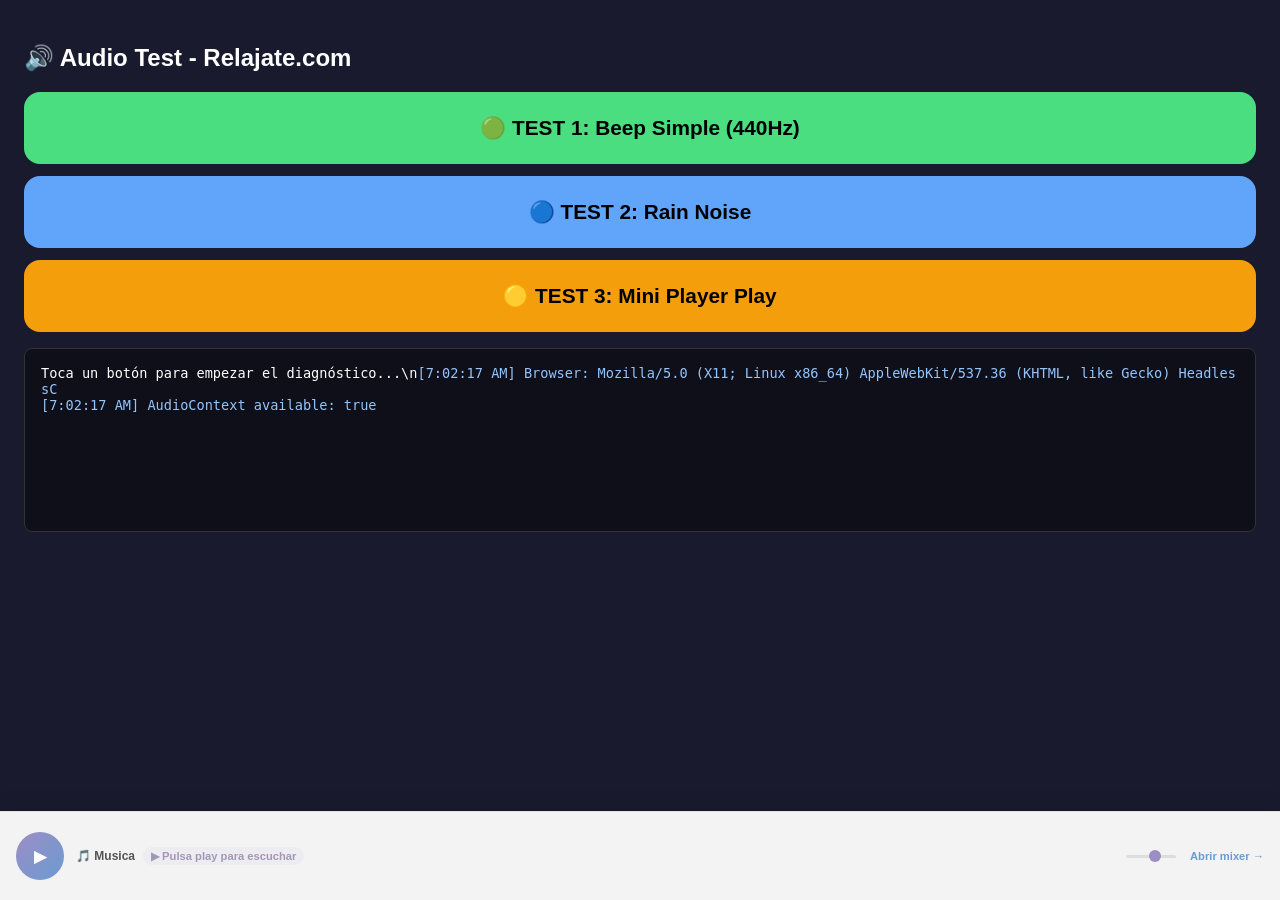
==== audiotest.html @ 0f15ad19 "Add audio diagnostic page for mobile debugging Co-Authored-By: Claude Sonnet 4.6 <noreply@anthropic." ====
<!DOCTYPE html>
<html lang="es">
<head>
  <meta charset="UTF-8">
  <meta name="viewport" content="width=device-width, initial-scale=1.0">
  <title>Audio Test</title>
  <style>
    body { font-family: sans-serif; padding: 1rem; background: #1a1a2e; color: white; }
    button {
      display: block; width: 100%; padding: 1.5rem; font-size: 1.3rem;
      border: none; border-radius: 1rem; margin: 0.75rem 0; cursor: pointer;
      font-weight: bold;
    }
    #btn1 { background: #4ade80; color: #000; }
    #btn2 { background: #60a5fa; color: #000; }
    #btn3 { background: #f59e0b; color: #000; }
    #log {
      background: #0f0f1a; border-radius: 0.5rem; padding: 1rem;
      font-family: monospace; font-size: 0.85rem; min-height: 150px;
      white-space: pre-wrap; word-break: break-all; margin-top: 1rem;
      border: 1px solid #333;
    }
    .ok { color: #4ade80; }
    .err { color: #f87171; }
    .info { color: #93c5fd; }
  </style>
</head>
<body>
  <h2>🔊 Audio Test - Relajate.com</h2>

  <button id="btn1">🟢 TEST 1: Beep Simple (440Hz)</button>
  <button id="btn2">🔵 TEST 2: Rain Noise</button>
  <button id="btn3">🟡 TEST 3: Mini Player Play</button>

  <div id="log">Toca un botón para empezar el diagnóstico...\n</div>

  <script>
    var log = document.getElementById('log');
    function logMsg(msg, type) {
      var span = document.createElement('span');
      span.className = type || 'info';
      span.textContent = '[' + new Date().toLocaleTimeString() + '] ' + msg + '\n';
      log.appendChild(span);
      log.scrollTop = log.scrollHeight;
    }

    // Show device info on load
    logMsg('Browser: ' + navigator.userAgent.slice(0,80));
    logMsg('AudioContext available: ' + !!(window.AudioContext || window.webkitAudioContext));

    // ---- TEST 1: Simple beep ----
    var ctx1 = null;
    document.getElementById('btn1').addEventListener('touchstart', function(e) {
      e.preventDefault();
      logMsg('--- TEST 1 start ---');
      try {
        ctx1 = new (window.AudioContext || window.webkitAudioContext)();
        logMsg('Context created. State: ' + ctx1.state);

        // Silent buffer unlock
        var buf = ctx1.createBuffer(1, 1, 22050);
        var src = ctx1.createBufferSource();
        src.buffer = buf; src.connect(ctx1.destination); src.start(0);
        logMsg('Silent buffer played');

        ctx1.resume().then(function() {
          logMsg('resume() resolved. State: ' + ctx1.state, 'ok');

          // Play 440Hz tone
          var osc = ctx1.createOscillator();
          var gain = ctx1.createGain();
          osc.frequency.value = 440;
          gain.gain.setValueAtTime(0.5, ctx1.currentTime);
          gain.gain.linearRampToValueAtTime(0, ctx1.currentTime + 1.5);
          osc.connect(gain); gain.connect(ctx1.destination);
          osc.start(); osc.stop(ctx1.currentTime + 1.5);
          logMsg('Oscillator started at 440Hz, should hear beep now!', 'ok');
        }).catch(function(err) {
          logMsg('resume() FAILED: ' + err, 'err');
        });
      } catch(err) {
        logMsg('ERROR: ' + err, 'err');
      }
    }, {passive: false});

    // ---- TEST 2: Rain noise ----
    var ctx2 = null;
    document.getElementById('btn2').addEventListener('touchstart', function(e) {
      e.preventDefault();
      logMsg('--- TEST 2 start ---');
      try {
        ctx2 = new (window.AudioContext || window.webkitAudioContext)();
        logMsg('Context created. State: ' + ctx2.state);

        var buf = ctx2.createBuffer(1, 1, 22050);
        var src = ctx2.createBufferSource();
        src.buffer = buf; src.connect(ctx2.destination); src.start(0);

        ctx2.resume().then(function() {
          logMsg('resume() resolved. State: ' + ctx2.state, 'ok');

          // White noise
          var bufSize = ctx2.sampleRate * 2;
          var noiseBuf = ctx2.createBuffer(1, bufSize, ctx2.sampleRate);
          var data = noiseBuf.getChannelData(0);
          for (var i = 0; i < bufSize; i++) data[i] = Math.random() * 2 - 1;
          var noise = ctx2.createBufferSource();
          noise.buffer = noiseBuf; noise.loop = true;
          var hp = ctx2.createBiquadFilter(); hp.type = 'highpass'; hp.frequency.value = 1000;
          var gain = ctx2.createGain(); gain.gain.value = 0.3;
          noise.connect(hp); hp.connect(gain); gain.connect(ctx2.destination);
          noise.start();
          logMsg('Rain noise started! Should hear rain for 5 seconds...', 'ok');
          setTimeout(function() { try { noise.stop(); logMsg('Rain stopped.'); } catch(e){} }, 5000);
        }).catch(function(err) {
          logMsg('resume() FAILED: ' + err, 'err');
        });
      } catch(err) {
        logMsg('ERROR: ' + err, 'err');
      }
    }, {passive: false});

    // ---- TEST 3: Mini player ----
    document.getElementById('btn3').addEventListener('touchstart', function(e) {
      e.preventDefault();
      logMsg('--- TEST 3: Mini Player ---');
      if (window._relajateAudio) {
        logMsg('_relajateAudio API found', 'ok');
        logMsg('isPlaying before: ' + window._relajateAudio.isPlaying());
        window._relajateAudio.toggle();
        setTimeout(function() {
          logMsg('isPlaying after: ' + window._relajateAudio.isPlaying(), 'ok');
        }, 200);
      } else {
        logMsg('_relajateAudio not found (mini-player.js not loaded on this page)', 'err');
      }
    }, {passive: false});
  </script>
  <script src="mini-player.js"></script>
</body>
</html>
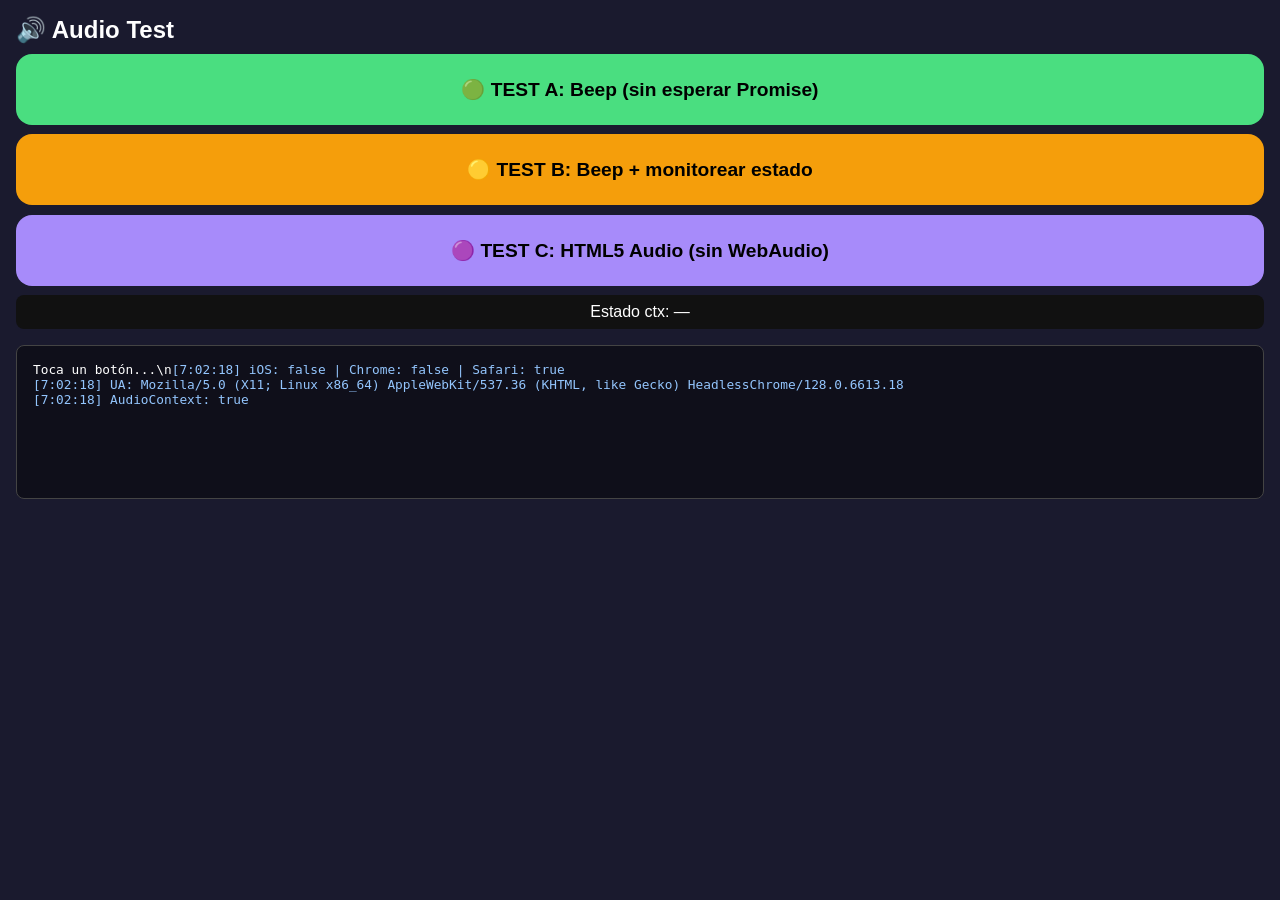
==== commit ed4b66ea: "Update audio diagnostic page with sync approach and state polling Co-Authored-By: Claude Sonnet 4.6 " ====
--- a/audiotest.html
+++ b/audiotest.html
@@ -5,137 +5,191 @@
   <meta name="viewport" content="width=device-width, initial-scale=1.0">
   <title>Audio Test</title>
   <style>
-    body { font-family: sans-serif; padding: 1rem; background: #1a1a2e; color: white; }
+    body { font-family: sans-serif; padding: 1rem; background: #1a1a2e; color: white; margin:0; }
     button {
-      display: block; width: 100%; padding: 1.5rem; font-size: 1.3rem;
-      border: none; border-radius: 1rem; margin: 0.75rem 0; cursor: pointer;
-      font-weight: bold;
+      display: block; width: 100%; padding: 1.5rem; font-size: 1.2rem;
+      border: none; border-radius: 1rem; margin: 0.6rem 0; cursor: pointer; font-weight: bold;
     }
     #btn1 { background: #4ade80; color: #000; }
-    #btn2 { background: #60a5fa; color: #000; }
-    #btn3 { background: #f59e0b; color: #000; }
+    #btn2 { background: #f59e0b; color: #000; }
+    #btn3 { background: #a78bfa; color: #000; }
     #log {
       background: #0f0f1a; border-radius: 0.5rem; padding: 1rem;
-      font-family: monospace; font-size: 0.85rem; min-height: 150px;
+      font-family: monospace; font-size: 0.8rem; min-height: 120px;
       white-space: pre-wrap; word-break: break-all; margin-top: 1rem;
-      border: 1px solid #333;
+      border: 1px solid #444; max-height: 300px; overflow-y: auto;
     }
     .ok { color: #4ade80; }
     .err { color: #f87171; }
     .info { color: #93c5fd; }
+    .warn { color: #fcd34d; }
   </style>
 </head>
 <body>
-  <h2>🔊 Audio Test - Relajate.com</h2>
+  <h2 style="margin:0 0 0.5rem">🔊 Audio Test</h2>
 
-  <button id="btn1">🟢 TEST 1: Beep Simple (440Hz)</button>
-  <button id="btn2">🔵 TEST 2: Rain Noise</button>
-  <button id="btn3">🟡 TEST 3: Mini Player Play</button>
+  <button id="btn1">🟢 TEST A: Beep (sin esperar Promise)</button>
+  <button id="btn2">🟡 TEST B: Beep + monitorear estado</button>
+  <button id="btn3">🟣 TEST C: HTML5 Audio (sin WebAudio)</button>
 
-  <div id="log">Toca un botón para empezar el diagnóstico...\n</div>
+  <div id="state" style="text-align:center;font-size:1rem;padding:0.5rem;background:#111;border-radius:0.5rem;margin:0.5rem 0">Estado ctx: —</div>
+  <div id="log">Toca un botón...\n</div>
 
   <script>
-    var log = document.getElementById('log');
+    var logEl = document.getElementById('log');
+    var stateEl = document.getElementById('state');
+
     function logMsg(msg, type) {
+      var t = new Date().toLocaleTimeString('es',{hour12:false});
+      var line = '[' + t + '] ' + msg + '\n';
       var span = document.createElement('span');
       span.className = type || 'info';
-      span.textContent = '[' + new Date().toLocaleTimeString() + '] ' + msg + '\n';
-      log.appendChild(span);
-      log.scrollTop = log.scrollHeight;
+      span.textContent = line;
+      logEl.appendChild(span);
+      logEl.scrollTop = logEl.scrollHeight;
     }
 
-    // Show device info on load
-    logMsg('Browser: ' + navigator.userAgent.slice(0,80));
-    logMsg('AudioContext available: ' + !!(window.AudioContext || window.webkitAudioContext));
+    // Device info
+    var ua = navigator.userAgent;
+    var ios = /iP(hone|od|ad)/.test(ua);
+    var chrome = /CriOS/.test(ua);
+    var safari = /Safari/.test(ua) && !chrome;
+    logMsg('iOS: ' + ios + ' | Chrome: ' + chrome + ' | Safari: ' + safari);
+    logMsg('UA: ' + ua.slice(0,100));
+    logMsg('AudioContext: ' + !!(window.AudioContext || window.webkitAudioContext));
 
-    // ---- TEST 1: Simple beep ----
-    var ctx1 = null;
+    function updateStateDisplay(ctx) {
+      stateEl.textContent = 'Estado ctx: ' + (ctx ? ctx.state : '—') +
+        ' | currentTime: ' + (ctx ? ctx.currentTime.toFixed(3) : '—');
+    }
+
+    // ---- TEST A: Start audio synchronously WITHOUT waiting for Promise ----
     document.getElementById('btn1').addEventListener('touchstart', function(e) {
       e.preventDefault();
-      logMsg('--- TEST 1 start ---');
+      logMsg('=== TEST A ===');
       try {
-        ctx1 = new (window.AudioContext || window.webkitAudioContext)();
-        logMsg('Context created. State: ' + ctx1.state);
+        var ctx = new (window.AudioContext || window.webkitAudioContext)();
+        logMsg('Ctx created. State: ' + ctx.state);
+        updateStateDisplay(ctx);
 
-        // Silent buffer unlock
-        var buf = ctx1.createBuffer(1, 1, 22050);
-        var src = ctx1.createBufferSource();
-        src.buffer = buf; src.connect(ctx1.destination); src.start(0);
-        logMsg('Silent buffer played');
+        // Monitor state changes
+        ctx.onstatechange = function() {
+          logMsg('STATE CHANGED → ' + ctx.state, 'warn');
+          updateStateDisplay(ctx);
+        };
 
-        ctx1.resume().then(function() {
-          logMsg('resume() resolved. State: ' + ctx1.state, 'ok');
+        // Call resume — don't wait for Promise
+        ctx.resume();
+        logMsg('resume() called (no await)');
 
-          // Play 440Hz tone
-          var osc = ctx1.createOscillator();
-          var gain = ctx1.createGain();
-          osc.frequency.value = 440;
-          gain.gain.setValueAtTime(0.5, ctx1.currentTime);
-          gain.gain.linearRampToValueAtTime(0, ctx1.currentTime + 1.5);
-          osc.connect(gain); gain.connect(ctx1.destination);
-          osc.start(); osc.stop(ctx1.currentTime + 1.5);
-          logMsg('Oscillator started at 440Hz, should hear beep now!', 'ok');
-        }).catch(function(err) {
-          logMsg('resume() FAILED: ' + err, 'err');
-        });
+        // Play silent unlock buffer SYNCHRONOUSLY
+        var b1 = ctx.createBuffer(1, 1, 22050);
+        var s1 = ctx.createBufferSource();
+        s1.buffer = b1; s1.connect(ctx.destination); s1.start(0);
+        logMsg('Silent buffer started');
+
+        // Play 440Hz beep SYNCHRONOUSLY (don't wait for resume)
+        var osc = ctx.createOscillator();
+        var gain = ctx.createGain();
+        osc.frequency.value = 440;
+        gain.gain.value = 0.5;
+        gain.gain.linearRampToValueAtTime(0, ctx.currentTime + 2);
+        osc.connect(gain); gain.connect(ctx.destination);
+        osc.start(ctx.currentTime);
+        osc.stop(ctx.currentTime + 2);
+        logMsg('Oscillator STARTED 440Hz — escuchas beep?', 'ok');
+
+        // Check state after 500ms
+        setTimeout(function() {
+          logMsg('Estado 500ms despues: ' + ctx.state);
+          updateStateDisplay(ctx);
+        }, 500);
+        setTimeout(function() {
+          logMsg('Estado 2s despues: ' + ctx.state);
+          updateStateDisplay(ctx);
+        }, 2000);
+
       } catch(err) {
         logMsg('ERROR: ' + err, 'err');
       }
     }, {passive: false});
 
-    // ---- TEST 2: Rain noise ----
-    var ctx2 = null;
+    // ---- TEST B: Try starting AFTER resume resolves via polling ----
     document.getElementById('btn2').addEventListener('touchstart', function(e) {
       e.preventDefault();
-      logMsg('--- TEST 2 start ---');
+      logMsg('=== TEST B ===');
       try {
-        ctx2 = new (window.AudioContext || window.webkitAudioContext)();
-        logMsg('Context created. State: ' + ctx2.state);
+        var ctx = new (window.AudioContext || window.webkitAudioContext)();
+        logMsg('Ctx created. State: ' + ctx.state);
 
-        var buf = ctx2.createBuffer(1, 1, 22050);
-        var src = ctx2.createBufferSource();
-        src.buffer = buf; src.connect(ctx2.destination); src.start(0);
+        ctx.onstatechange = function() {
+          logMsg('STATE → ' + ctx.state, 'warn');
+          updateStateDisplay(ctx);
+        };
 
-        ctx2.resume().then(function() {
-          logMsg('resume() resolved. State: ' + ctx2.state, 'ok');
+        // Resume and then poll for running state
+        var resumed = false;
+        ctx.resume().then(function() {
+          logMsg('resume() Promise RESOLVED. State: ' + ctx.state, 'ok');
+          resumed = true;
+        }).catch(function(err) {
+          logMsg('resume() REJECTED: ' + err, 'err');
+        });
 
-          // White noise
-          var bufSize = ctx2.sampleRate * 2;
-          var noiseBuf = ctx2.createBuffer(1, bufSize, ctx2.sampleRate);
-          var data = noiseBuf.getChannelData(0);
-          for (var i = 0; i < bufSize; i++) data[i] = Math.random() * 2 - 1;
-          var noise = ctx2.createBufferSource();
-          noise.buffer = noiseBuf; noise.loop = true;
-          var hp = ctx2.createBiquadFilter(); hp.type = 'highpass'; hp.frequency.value = 1000;
-          var gain = ctx2.createGain(); gain.gain.value = 0.3;
-          noise.connect(hp); hp.connect(gain); gain.connect(ctx2.destination);
-          noise.start();
-          logMsg('Rain noise started! Should hear rain for 5 seconds...', 'ok');
-          setTimeout(function() { try { noise.stop(); logMsg('Rain stopped.'); } catch(e){} }, 5000);
-        }).catch(function(err) {
-          logMsg('resume() FAILED: ' + err, 'err');
-        });
+        // Poll every 50ms to see if context becomes running
+        var attempts = 0;
+        var interval = setInterval(function() {
+          attempts++;
+          logMsg('Poll ' + attempts + ': state=' + ctx.state);
+          updateStateDisplay(ctx);
+          if (ctx.state === 'running' || attempts >= 20) {
+            clearInterval(interval);
+            if (ctx.state === 'running') {
+              logMsg('Context is running! Starting beep...', 'ok');
+              var osc = ctx.createOscillator();
+              var gain = ctx.createGain();
+              osc.frequency.value = 880;
+              gain.gain.value = 0.5;
+              osc.connect(gain); gain.connect(ctx.destination);
+              osc.start(); osc.stop(ctx.currentTime + 1.5);
+              logMsg('Beep 880Hz started — escuchas?', 'ok');
+            } else {
+              logMsg('Context NEVER became running after ' + attempts + ' polls', 'err');
+            }
+          }
+        }, 50);
+
       } catch(err) {
         logMsg('ERROR: ' + err, 'err');
       }
     }, {passive: false});
 
-    // ---- TEST 3: Mini player ----
+    // ---- TEST C: HTML5 <audio> with data URI ----
     document.getElementById('btn3').addEventListener('touchstart', function(e) {
       e.preventDefault();
-      logMsg('--- TEST 3: Mini Player ---');
-      if (window._relajateAudio) {
-        logMsg('_relajateAudio API found', 'ok');
-        logMsg('isPlaying before: ' + window._relajateAudio.isPlaying());
-        window._relajateAudio.toggle();
-        setTimeout(function() {
-          logMsg('isPlaying after: ' + window._relajateAudio.isPlaying(), 'ok');
-        }, 200);
-      } else {
-        logMsg('_relajateAudio not found (mini-player.js not loaded on this page)', 'err');
+      logMsg('=== TEST C: HTML5 Audio ===');
+      try {
+        // A tiny valid WAV file encoded as base64 (440Hz beep, 0.1s)
+        var audio = new Audio();
+        // Minimal 44-byte WAV header + 1 second 440Hz sine at 44100Hz
+        // Using a generated data URI with a simple tone
+        audio.src = '[data-uri]' +
+          'EAAQAAgD4AAACAFAAACABAAABMSUQEAAAAAAAAAAAB' +
+          'kYXRhWAYAAAAAAAAAAAAAAAAAAAAAAAAAAAAAAAAAAAAAA';
+        audio.volume = 1.0;
+        var playResult = audio.play();
+        logMsg('HTML5 audio.play() called');
+        if (playResult !== undefined) {
+          playResult.then(function() {
+            logMsg('HTML5 audio playing!', 'ok');
+          }).catch(function(err) {
+            logMsg('HTML5 audio FAILED: ' + err, 'err');
+          });
+        }
+      } catch(err) {
+        logMsg('HTML5 ERROR: ' + err, 'err');
       }
     }, {passive: false});
   </script>
-  <script src="mini-player.js"></script>
 </body>
 </html>
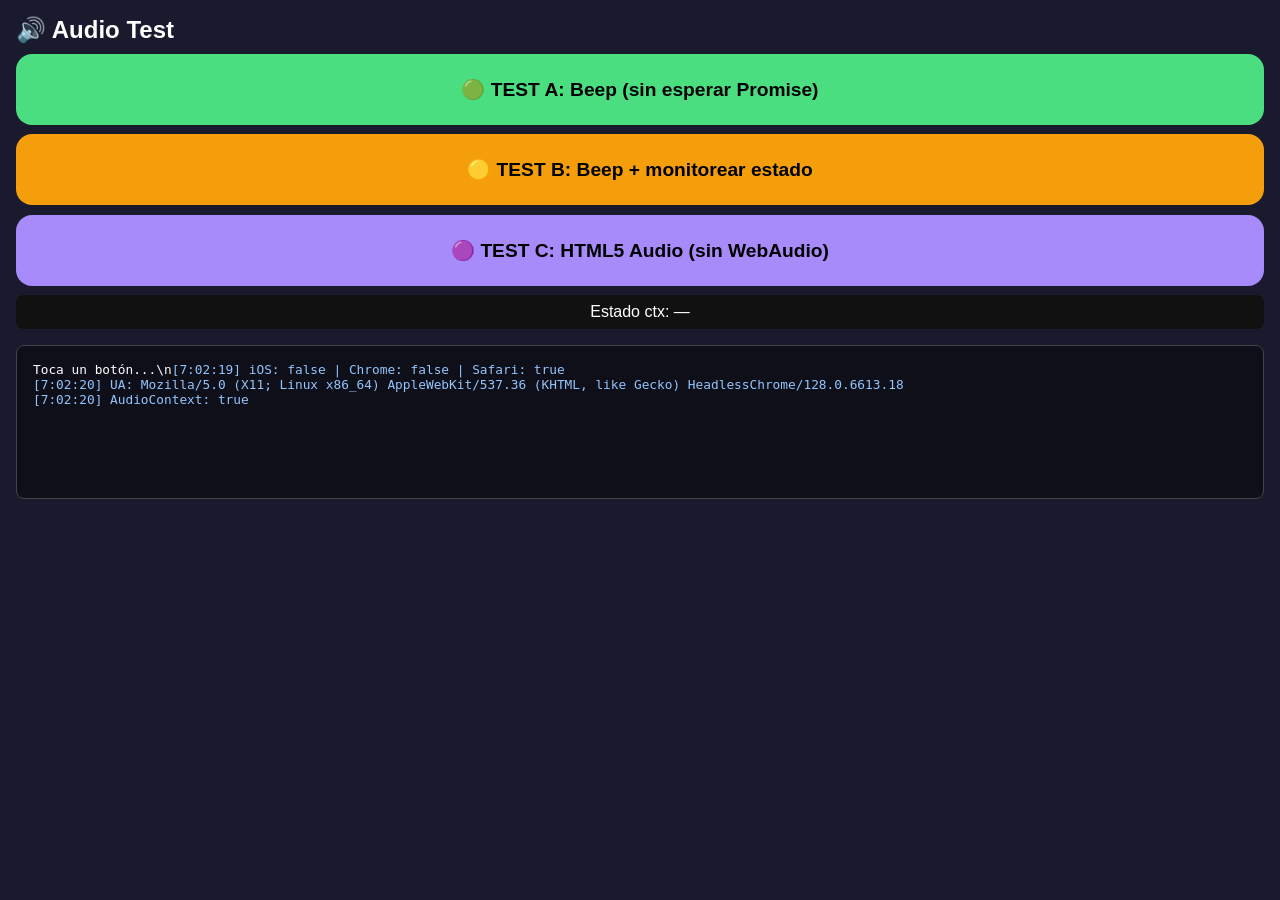
==== commit ad4f78c7: "Fix iOS 26 audio: switch all audio buttons from touchstart to click iOS 26 changed AudioContext unlo" ====
--- a/audiotest.html
+++ b/audiotest.html
@@ -64,7 +64,7 @@
     }
 
     // ---- TEST A: Start audio synchronously WITHOUT waiting for Promise ----
-    document.getElementById('btn1').addEventListener('touchstart', function(e) {
+    document.getElementById('btn1').addEventListener('click', function(e) {
       e.preventDefault();
       logMsg('=== TEST A ===');
       try {
@@ -115,7 +115,7 @@
     }, {passive: false});
 
     // ---- TEST B: Try starting AFTER resume resolves via polling ----
-    document.getElementById('btn2').addEventListener('touchstart', function(e) {
+    document.getElementById('btn2').addEventListener('click', function(e) {
       e.preventDefault();
       logMsg('=== TEST B ===');
       try {
@@ -165,7 +165,7 @@
     }, {passive: false});
 
     // ---- TEST C: HTML5 <audio> with data URI ----
-    document.getElementById('btn3').addEventListener('touchstart', function(e) {
+    document.getElementById('btn3').addEventListener('click', function(e) {
       e.preventDefault();
       logMsg('=== TEST C: HTML5 Audio ===');
       try {
